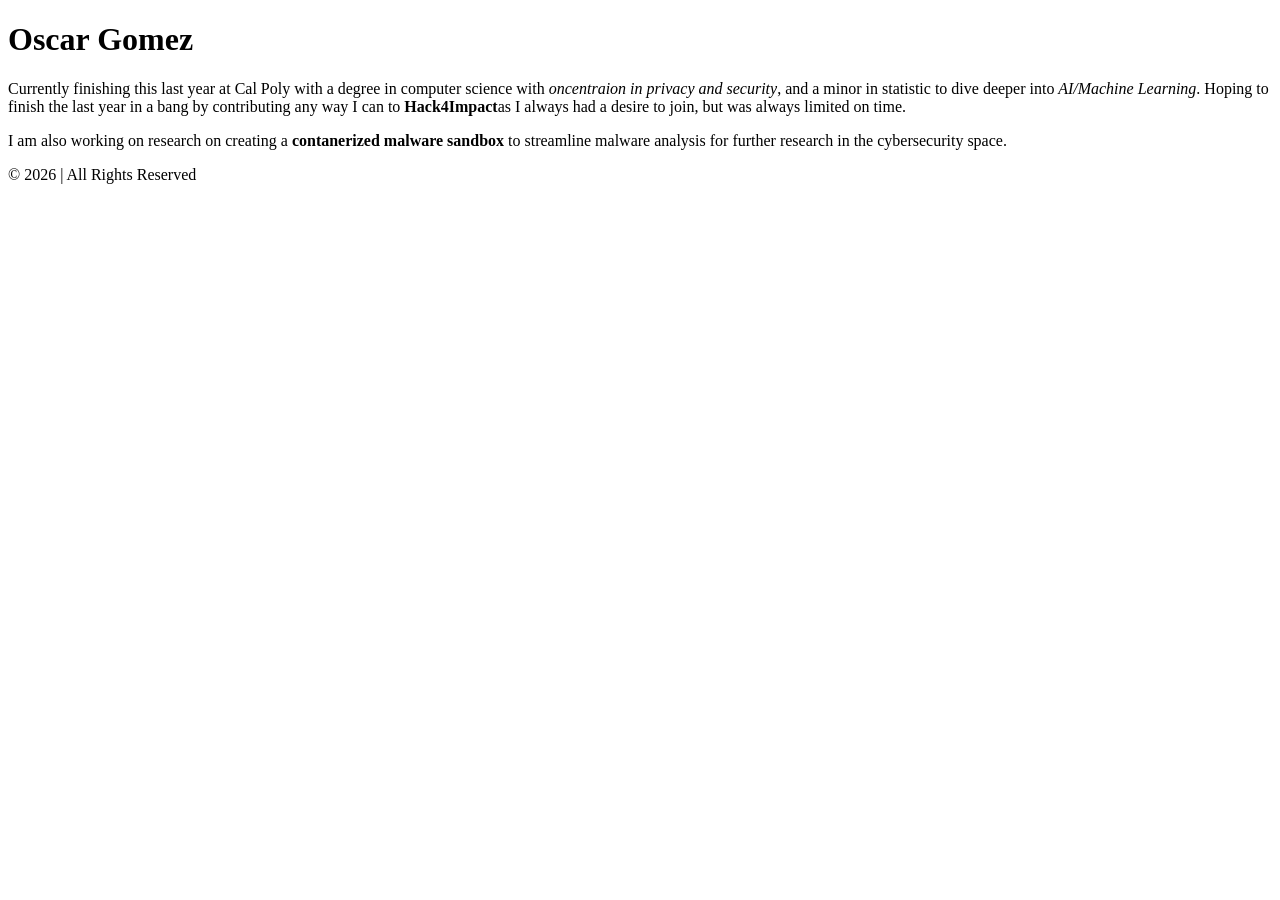
==== index.html @ 71ef01bd "feat: italized in index.html" ====
<!doctype html>
<html>
  <head>
    <title>Oscar Gomez</title>
    <body>
        <nav></nav>
        <main>
          <h1>Oscar Gomez</h1>
            <p>Currently finishing this last year at Cal Poly with a degree in 
              computer science with <em>oncentraion in privacy and security</em>, and a minor
              in statistic to dive deeper into<em> AI/Machine Learning</em>. 
              Hoping to finish the last year in a bang by 
              contributing any way I can to <strong>Hack4Impact</strong>as I 
              always had a desire to join, but was always limited on time.</p>
            <p>I am also working on research on creating a <strong>contanerized malware 
              sandbox</strong> to streamline malware analysis for further research in the 
              cybersecurity space.</p>
        </main>
        <footer>
            © 2026 <Personal Website Oscar Gomez> | All Rights Reserved
        </footer>
    </body>
  </head>
</html>
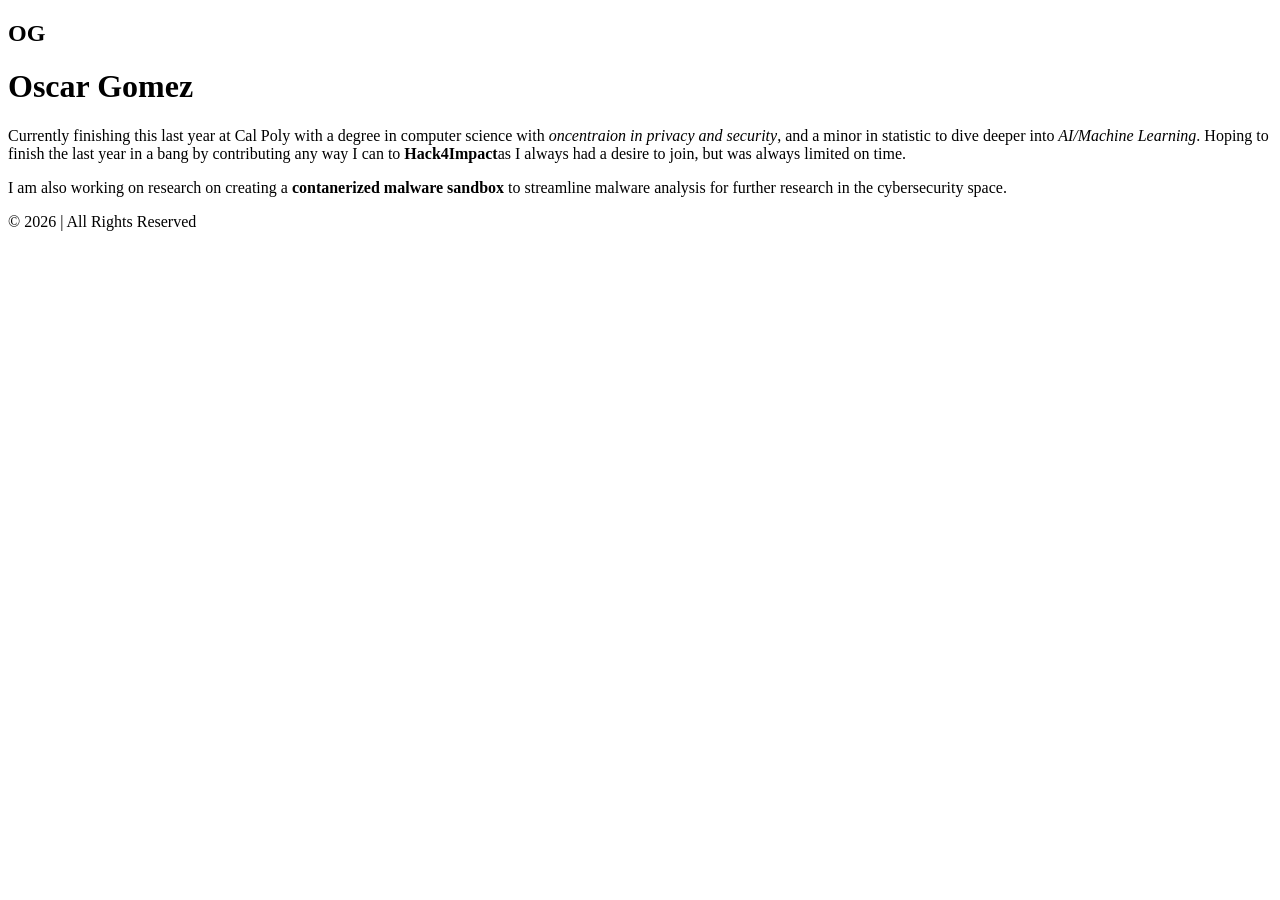
==== commit 46cd3c52: "feat: included headers and classes for heading and nav" ====
--- a/index.html
+++ b/index.html
@@ -3,18 +3,28 @@
   <head>
     <title>Oscar Gomez</title>
     <body>
-        <nav></nav>
+        <nav class="navbar">
+          <h1 class="logo">OG</h1>
+        </nav>
         <main>
-          <h1>Oscar Gomez</h1>
-            <p>Currently finishing this last year at Cal Poly with a degree in 
-              computer science with <em>oncentraion in privacy and security</em>, and a minor
-              in statistic to dive deeper into<em> AI/Machine Learning</em>. 
-              Hoping to finish the last year in a bang by 
-              contributing any way I can to <strong>Hack4Impact</strong>as I 
-              always had a desire to join, but was always limited on time.</p>
-            <p>I am also working on research on creating a <strong>contanerized malware 
-              sandbox</strong> to streamline malware analysis for further research in the 
-              cybersecurity space.</p>
+          <h1 class="page-title">Oscar Gomez</h1>
+          <div class="about">
+            <div class="about-image"></div>
+              <div class="about-text">
+                <p>Currently finishing this last year at Cal Poly with a degree in 
+                  computer science with <em>oncentraion in privacy and security</em>, and a minor
+                  in statistic to dive deeper into<em> AI/Machine Learning</em>. 
+                  Hoping to finish the last year in a bang by 
+                  contributing any way I can to <strong>Hack4Impact</strong>as I 
+                  always had a desire to join, but was always limited on time.
+                </p>
+                <p>
+                  I am also working on research on creating a <strong>contanerized malware 
+                  sandbox</strong> to streamline malware analysis for further research in the 
+                  cybersecurity space.
+                </p>
+            </div>
+          </div>
         </main>
         <footer>
             © 2026 <Personal Website Oscar Gomez> | All Rights Reserved
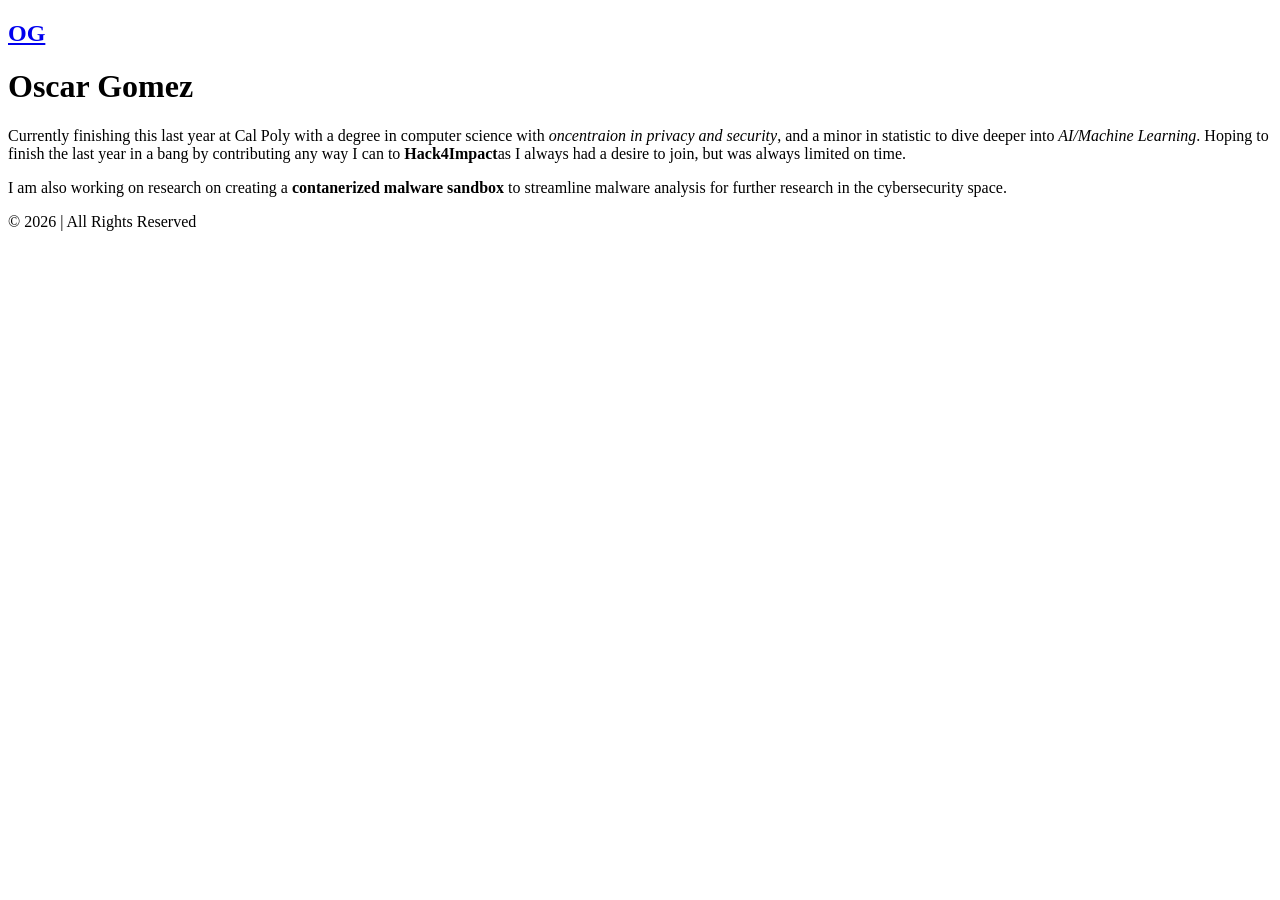
==== commit 8be8212f: "feat: added a reference to each html" ====
--- a/index.html
+++ b/index.html
@@ -4,7 +4,9 @@
     <title>Oscar Gomez</title>
     <body>
         <nav class="navbar">
-          <h1 class="logo">OG</h1>
+          <h1 class="logo">
+            <a href="index.html">OG</a>
+          </h1>
         </nav>
         <main>
           <h1 class="page-title">Oscar Gomez</h1>
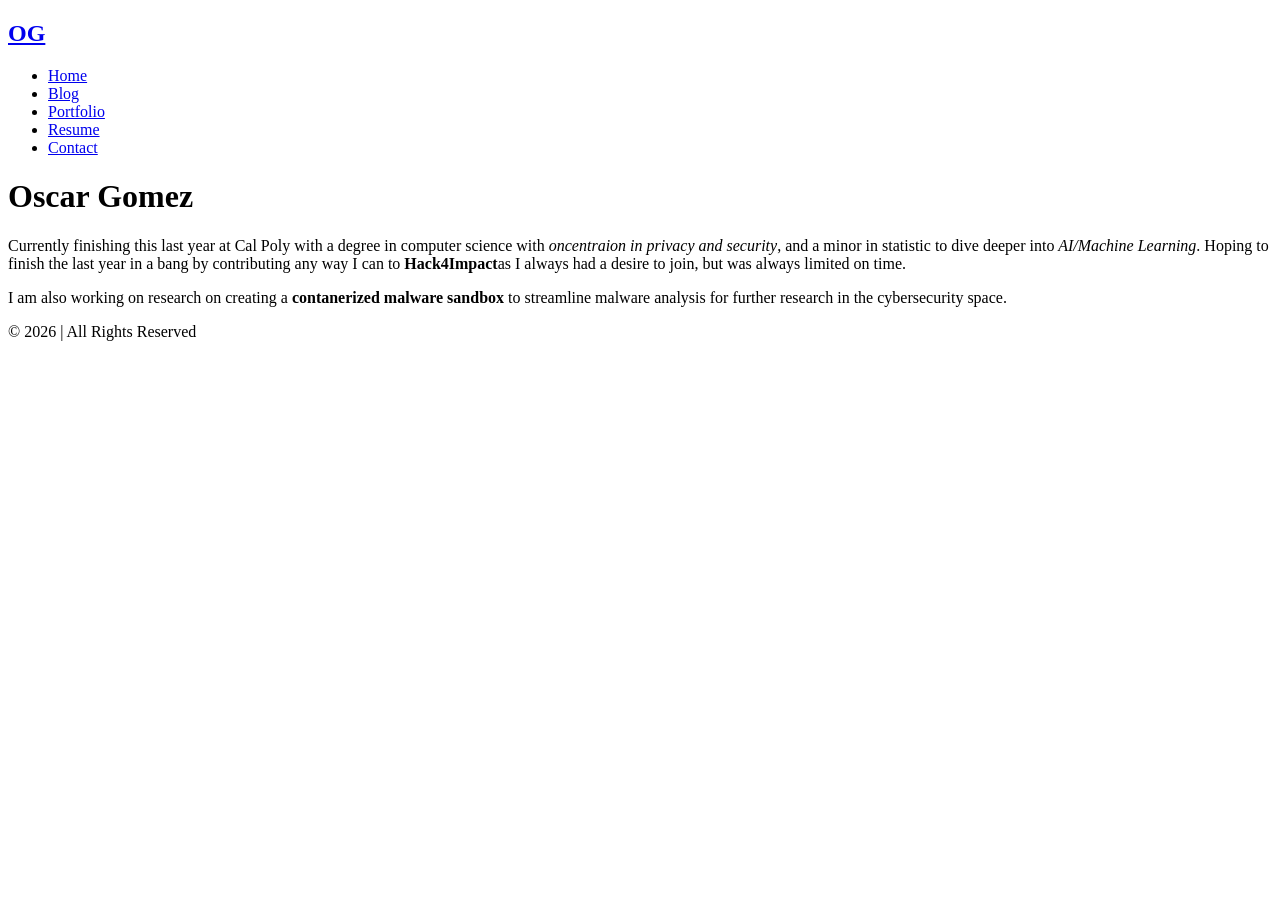
==== commit 553c8618: "feat: added link to each page in html" ====
--- a/index.html
+++ b/index.html
@@ -4,9 +4,14 @@
     <title>Oscar Gomez</title>
     <body>
         <nav class="navbar">
-          <h1 class="logo">
-            <a href="index.html">OG</a>
-          </h1>
+          <h1 class="logo"><a href="index.html">OG</a></h1>
+          <ul class="nav-list">
+            <li><a href="index.html">Home</a></li>
+            <li><a href="blog.html">Blog</a></li>
+            <li><a href="portfolio.html">Portfolio</a></li>
+            <li><a href="resume.html">Resume</a></li>
+            <li><a href="contact.html">Contact</a></li>
+          </ul>
         </nav>
         <main>
           <h1 class="page-title">Oscar Gomez</h1>
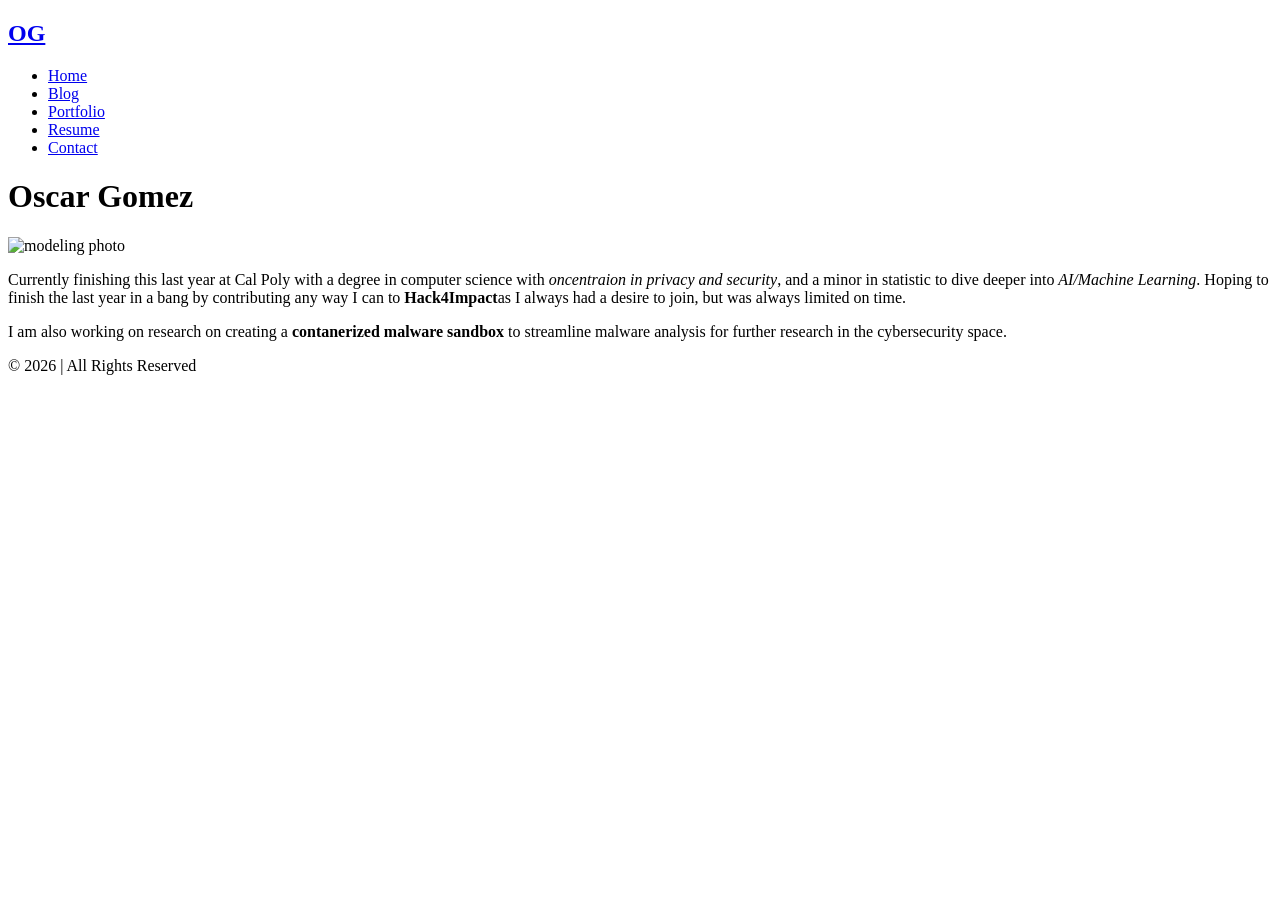
==== commit d8a76159: "feat:included image in directory" ====
--- a/index.html
+++ b/index.html
@@ -16,7 +16,11 @@
         <main>
           <h1 class="page-title">Oscar Gomez</h1>
           <div class="about">
-            <div class="about-image"></div>
+            <div class="about-image">
+              <img src="/Users/oscargomeza./Oscar-G0m3z.github.io/5B3A6717.jpg" 
+              alt="modeling photo"
+              width="550" height="820">
+            </div>
               <div class="about-text">
                 <p>Currently finishing this last year at Cal Poly with a degree in 
                   computer science with <em>oncentraion in privacy and security</em>, and a minor
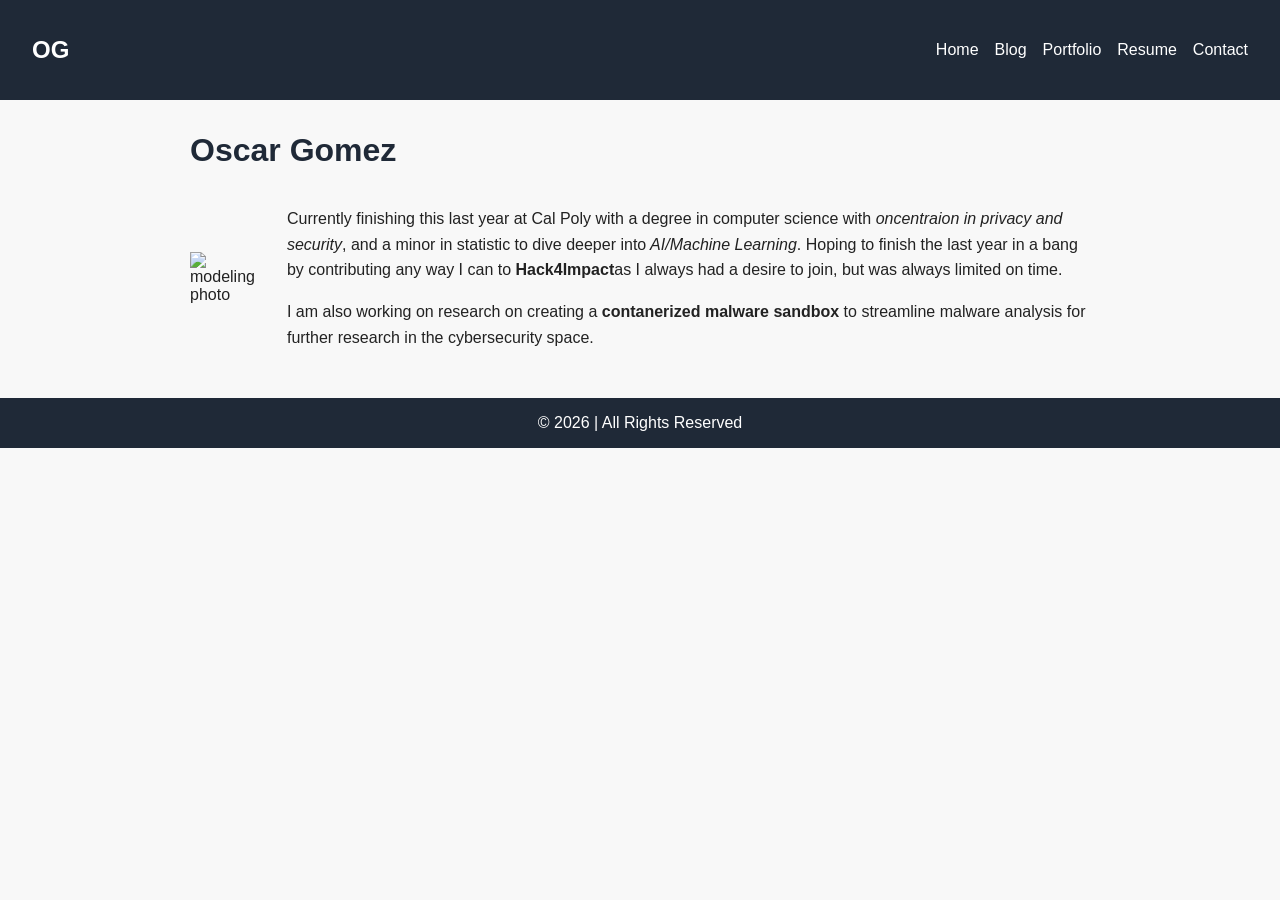
==== commit d0b6766f: "feat: added to CSS file" ====
--- a/index.html
+++ b/index.html
@@ -2,6 +2,7 @@
 <html>
   <head>
     <title>Oscar Gomez</title>
+    <link rel="stylesheet" href="styles.css">
     <body>
         <nav class="navbar">
           <h1 class="logo"><a href="index.html">OG</a></h1>
@@ -17,7 +18,7 @@
           <h1 class="page-title">Oscar Gomez</h1>
           <div class="about">
             <div class="about-image">
-              <img src="/Users/oscargomeza./Oscar-G0m3z.github.io/5B3A6717.jpg" 
+              <img src="5B3A6717.jpg" 
               alt="modeling photo"
               width="550" height="820">
             </div>
--- a/styles.css
+++ b/styles.css
@@ -0,0 +1,105 @@
+body {
+  margin: 0;
+  font-family: Arial, sans-serif;
+  color: #222;
+  background-color: #f8f8f8;
+}
+
+.navbar {
+  display: flex;
+  justify-content: space-between;
+  align-items: center;
+  padding: 1rem 2rem;
+  background-color: #1f2937;
+}
+
+.logo a {
+  color: white;
+  text-decoration: none;
+}
+
+.nav-list {
+  display: flex;
+  gap: 1rem;
+  list-style: none;
+}
+
+.nav-list a {
+  color: white;
+  text-decoration: none;
+}
+
+main {
+  max-width: 900px;
+  margin: 2rem auto;
+  padding: 0 1.5rem;
+}
+
+.page-title {
+  color: #1f2937;
+}
+
+.about {
+  display: flex;
+  gap: 2rem;
+  align-items: center;
+}
+
+.about-image img {
+  max-width: 300px;
+  height: auto;
+}
+
+.about-text {
+  line-height: 1.6;
+}
+
+.project {
+  margin-bottom: 2rem;
+}
+
+.project img {
+  max-width: 300px;
+  height: auto;
+}
+
+.entry {
+  margin-bottom: 1.5rem;
+}
+
+.section-title {
+  color: #1f2937;
+  border-bottom: 2px solid #1f2937;
+  padding-bottom: 0.25rem;
+}
+
+#contact-form {
+  display: flex;
+  flex-direction: column;
+  gap: 0.5rem;
+  max-width: 500px;
+}
+
+input,
+textarea {
+  padding: 0.5rem;
+  font: inherit;
+}
+
+textarea {
+  min-height: 120px;
+}
+
+input[type="submit"] {
+  cursor: pointer;
+  background-color: #1f2937;
+  color: white;
+  border: none;
+}
+
+footer {
+  padding: 1rem;
+  text-align: center;
+  color: white;
+  background-color: #1f2937;
+}
